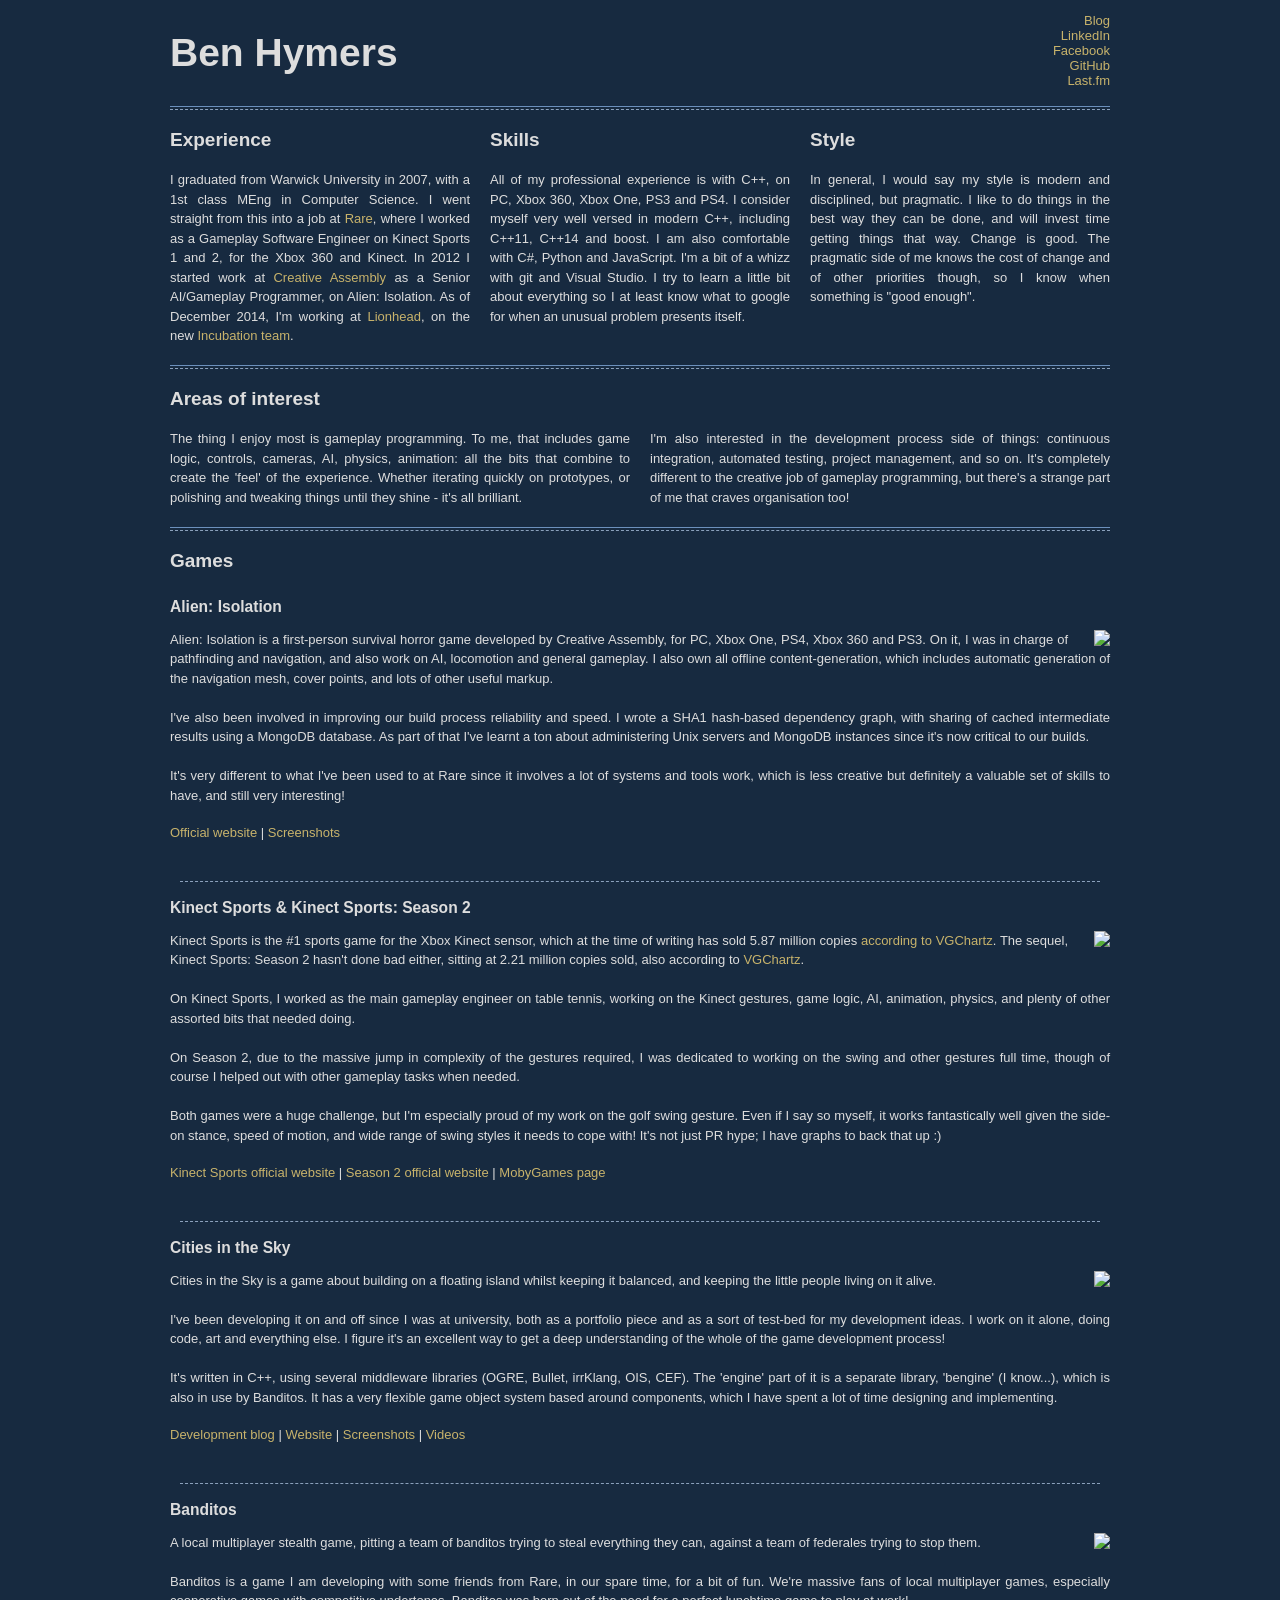
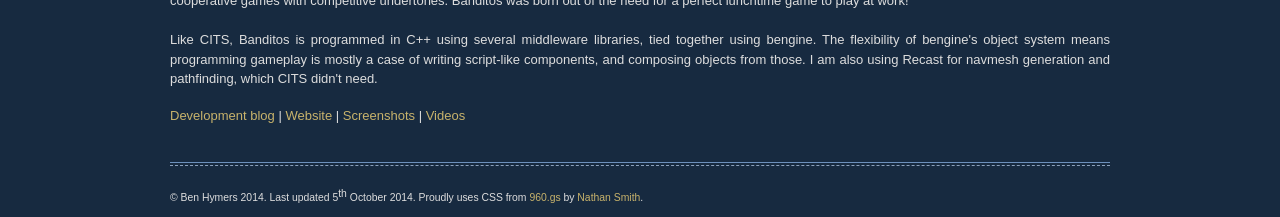
==== index.html @ a4647ba1 "Move from AppEngine to GitHub pages" ====
<!DOCTYPE html PUBLIC "-//W3C//DTD XHTML 1.0 Strict//EN" "http://www.w3.org/TR/xhtml1/DTD/xhtml1-strict.dtd">
<html xmlns="http://www.w3.org/1999/xhtml" xml:lang="en" lang="en">
<head>
	<meta charset="utf-8">
	<title>Ben Hymers' website</title>
	<meta name="viewport" content="width=device-width, initial-scale=1.0">
	<meta http-equiv="Content-Type" content="text/html; charset=UTF-8" />
	<meta name="author" content="Ben Hymers" />
	<meta name="description" content="Ben Hymers' portfolio website" />
	<meta name="keywords" content="ben hymers, hymers, cities in the sky, cits, banditos" />
	<link rel="stylesheet" type="text/css" media="screen" href="site.css" />
	<script>document.write("<base href=\"" + document.location + "\" />");</script>
</head>
<body>
	<div id="wrap" class="container_12">
		<div id="header">
			<h1 class="grid_4">Ben Hymers</h1>
			<ul id="links" class="grid_4 push_4">
				<li><a href="http://blog.benhymers.com">Blog</a></li>
				<li><a href="http://www.linkedin.com/in/benhymers">LinkedIn</a></li>
				<li><a href="http://en-gb.facebook.com/ben.hymers">Facebook</a></li>
				<li><a href="https://github.com/hymerman">GitHub</a></li>
				<li><a href="http://www.last.fm/user/hymerman">Last.fm</a></li>
			</ul>
		</div>
		<div id="content">
			<div id="about" class="section clearfix">
				<hr/>
				<div id="experience" class="subsection grid_4">
					<h2>Experience</h2>
					<p>I graduated from Warwick University in 2007, with a 1st class MEng in Computer Science. I went straight from this into a job at <a href="http://rare.co.uk/">Rare</a>, where I worked as a Gameplay Software Engineer on Kinect Sports 1 and 2, for the Xbox 360 and Kinect. In 2012 I started work at <a href="http://www.creative-assembly.co.uk/">Creative Assembly</a> as a Senior AI/Gameplay Programmer, on Alien: Isolation. As of December 2014, I'm working at <a href="http://www.lionhead.com/">Lionhead</a>, on the new <a href="http://www.lionhead.com/the-studio/incubation/">Incubation team</a>.</p>
				</div>
				<div id="skills" class="subsection grid_4">
					<h2>Skills</h2>
					<p>All of my professional experience is with C++, on PC, Xbox 360, Xbox One, PS3 and PS4. I consider myself very well versed in modern C++, including C++11, C++14 and boost. I am also comfortable with C#, Python and JavaScript. I'm a bit of a whizz with git and Visual Studio. I try to learn a little bit about everything so I at least know what to google for when an unusual problem presents itself.</p>
				</div>
				<div id="style" class="subsection grid_4">
					<h2>Style</h2>
					<p>In general, I would say my style is modern and disciplined, but pragmatic. I like to do things in the best way they can be done, and will invest time getting things that way. Change is good. The pragmatic side of me knows the cost of change and of other priorities though, so I know when something is "good enough".</p>
				</div>
				<hr/>
				<div id="interests" class="subsection grid_6">
					<h2>Areas of interest</h2>
					<p>The thing I enjoy most is gameplay programming. To me, that includes game logic, controls, cameras, AI, physics, animation: all the bits that combine to create the 'feel' of the experience. Whether iterating quickly on prototypes, or polishing and tweaking things until they shine - it's all brilliant.</p>
				</div>
				<div id="other_interests" class="subsection grid_6">
					<h2>&nbsp;</h2><!-- to get things to align nicely -->
					<p>I'm also interested in the development process side of things: continuous integration, automated testing, project management, and so on. It's completely different to the creative job of gameplay programming, but there's a strange part of me that craves organisation too!</p>
				</div>
			</div>
			<hr/>
			<div id="games" class="section clearfix grid_12">
				<h2>Games</h2>
				<div id="alienisolation">
					<h3>Alien: Isolation</h3>
					<div class="gamescreenshot"><a href="http://www.alienisolation.com"><img alt="Alien: Isolation" src="http://files.benhymers.com/images/alien_isolation_screenshot.jpg" width="300" height="225"/></a></div>
					<p>Alien: Isolation is a first-person survival horror game developed by Creative Assembly, for PC, Xbox One, PS4, Xbox 360 and PS3. On it, I was in charge of pathfinding and navigation, and also work on AI, locomotion and general gameplay. I also own all offline content-generation, which includes automatic generation of the navigation mesh, cover points, and lots of other useful markup.</p>
					<p>I've also been involved in improving our build process reliability and speed. I wrote a SHA1 hash-based dependency graph, with sharing of cached intermediate results using a MongoDB database. As part of that I've learnt a ton about administering Unix servers and MongoDB instances since it's now critical to our builds.</p>
					<p>It's very different to what I've been used to at Rare since it involves a lot of systems and tools work, which is less creative but definitely a valuable set of skills to have, and still very interesting!</p>
					<div class="gamelinks">
						<ul class="gamelinks">
							<li><a href="http://www.alienisolation.com">Official website</a></li>
							<li><a href="http://www.alienisolation.com/en_us/media/screenshots">Screenshots</a></li>
						</ul>
					</div>
				</div>
				<hr/>
				<div id="kinectsports">
					<h3>Kinect Sports &amp; Kinect Sports: Season 2</h3>
					<div class="gamescreenshot"><a href="http://www.rare.co.uk/games/sport"><img alt="Kinect Sports" src="http://files.benhymers.com/images/kinectsports2_screenshot.jpg" width="300" height="225"/></a></div>
					<p>Kinect Sports is the #1 sports game for the Xbox Kinect sensor, which at the time of writing has sold 5.87 million copies <a href="http://www.vgchartz.com/game/45607/kinect-sports/">according to VGChartz</a>. The sequel, Kinect Sports: Season 2 hasn't done bad either, sitting at 2.21 million copies sold, also according to <a href="http://www.vgchartz.com/game/51392/kinect-sports-season-two/">VGChartz</a>.</p>
					<p>On Kinect Sports, I worked as the main gameplay engineer on table tennis, working on the Kinect gestures, game logic, AI, animation, physics, and plenty of other assorted bits that needed doing.</p>
					<p>On Season 2, due to the massive jump in complexity of the gestures required, I was dedicated to working on the swing and other gestures full time, though of course I helped out with other gameplay tasks when needed.</p>
					<p>Both games were a huge challenge, but I'm especially proud of my work on the golf swing gesture. Even if I say so myself, it works fantastically well given the side-on stance, speed of motion, and wide range of swing styles it needs to cope with! It's not just PR hype; I have graphs to back that up :)</p>
					<div class="gamelinks">
						<ul class="gamelinks">
							<li><a href="http://www.rare.co.uk/games/sport">Kinect Sports official website</a></li>
							<li><a href="http://www.rare.co.uk/games/kinect-sports-season-two">Season 2 official website</a></li>
							<li><a href="http://www.mobygames.com/game/kinect-sports">MobyGames page</a></li>
						</ul>
					</div>
				</div>
				<hr/>
				<div id="citiesinthesky">
					<h3>Cities in the Sky</h3>
					<div class="gamescreenshot"><a href="http://www.citiesinthesky.co.uk"><img alt="Cities in the Sky" src="http://files.benhymers.com/images/cits_screenshot.jpg" width="300" height="225"/></a></div>
					<p>Cities in the Sky is a game about building on a floating island whilst keeping it balanced, and keeping the little people living on it alive.</p>
					<p>I've been developing it on and off since I was at university, both as a portfolio piece and as a sort of test-bed for my development ideas. I work on it alone, doing code, art and everything else. I figure it's an excellent way to get a deep understanding of the whole of the game development process!</p>
					<p>It's written in C++, using several middleware libraries (OGRE, Bullet, irrKlang, OIS, CEF). The 'engine' part of it is a separate library, 'bengine' (I know...), which is also in use by Banditos. It has a very flexible game object system based around components, which I have spent a lot of time designing and implementing.</p>
					<div class="gamelinks">
						<ul>
							<li><a href="http://blog.benhymers.com/tag/cities-in-the-sky">Development blog</a></li>
							<li><a href="http://www.citiesinthesky.co.uk">Website</a></li>
							<li><a href="http://www.citiesinthesky.co.uk#screenshots">Screenshots</a></li>
							<li><a href="http://www.citiesinthesky.co.uk#videos">Videos</a></li>
						</ul>
					</div>
				</div>
				<hr/>
				<div id="banditos">
					<h3>Banditos</h3>
					<div class="gamescreenshot"><a href="http://www.banditosgame.com"><img alt="Banditos" src="http://files.benhymers.com/images/banditos_screenshot_2.jpg" width="300" height="225"/></a></div>
					<p>A local multiplayer stealth game, pitting a team of banditos trying to steal everything they can, against a team of federales trying to stop them.</p>
					<p>Banditos is a game I am developing with some friends from Rare, in our spare time, for a bit of fun. We're massive fans of local multiplayer games, especially cooperative games with competitive undertones. Banditos was born out of the need for a perfect lunchtime game to play at work!</p>
					<p>Like CITS, Banditos is programmed in C++ using several middleware libraries, tied together using bengine. The flexibility of bengine's object system means programming gameplay is mostly a case of writing script-like components, and composing objects from those. I am also using Recast for navmesh generation and pathfinding, which CITS didn't need.</p>
					<div class="gamelinks">
						<ul class="gamelinks">
							<li><a href="http://blog.benhymers.com/tag/banditos">Development blog</a></li>
							<li><a href="http://www.banditosgame.com">Website</a></li>
							<li><a href="http://www.banditosgame.com#screenshots">Screenshots</a></li>
							<li><a href="http://www.banditosgame.com#videos">Videos</a></li>
						</ul>
					</div>
				</div>
			</div>
			<hr/>
			<div id="footer" class="clearfix">
				<p class="grid_12">&copy; Ben Hymers 2014. Last updated 5<sup>th</sup> October 2014. Proudly uses CSS from <a href="http://960.gs">960.gs</a> by <a href="http://sonspring.com">Nathan Smith</a>.</p>
			</div>
		</div>
	</div>
	<script type="text/javascript">
	var gaJsHost = (("https:" == document.location.protocol) ? "https://ssl." : "http://www.");
	document.write(unescape("%3Cscript src='" + gaJsHost + "google-analytics.com/ga.js' type='text/javascript'%3E%3C/script%3E"));
	</script>
	<script type="text/javascript">
	try {
	var pageTracker = _gat._getTracker("UA-1548272-4");
	pageTracker._trackPageview();
	} catch(err) {}
	</script>
</body>
</html>
---- site.css ----
@import url(reset.css);
@import url(960.css);

body {
	font-family: 'Helvetica Neue', Arial, 'Liberation Sans', FreeSans, sans-serif;
	font-size: 13px;
	color: #ddd;
	background-color: #172a40;
}

ul, ol {
	list-style-type: none;
}

strong {
	font-weight: bold;
}
	
em {
	font-style: italic;
}

a {
	text-decoration: none;
}

a:link, a:visited {
	color: #c8b36b;
}

a:hover, a:active {
	color: #ebdaa0;
}

a img {
	border: none;
}

hr {
	margin: 0 10px 20px 10px;
	outline: 0;
	clear: both;
	height: 0;
	border-top: 1px solid #6c90bc;
	border-bottom: 1px dashed #8ba1bc;
	padding: 2px 0 0;
}

#games hr {
	margin-bottom: 10px;
	border-top: none;
}


h1 {
	margin-top: 0.8em;
	margin-bottom: 0.8em;
	font-size: 3em;
	font-family: 'Trebuchet MS', 'Lucida Grande', Verdana, Arial, sans-serif;
	font-weight: bold;
}

ul#links {
	margin-top: 1em;
	margin-bottom: 1em;
	text-align: right;
}

h2 {
	font-size: 19px;
	line-height: 20px;
	font-weight: bold;
	margin-bottom: 20px;
	text-align: left;
}

h3 {
	line-height: 2em;
	font-size: 1.2em;
	margin-bottom: 0.5em;
}

p {
	font-size: 13px;
	line-height: 1.5em;
	margin-bottom: 1.5em;
	text-align: justify;
}

div.gamescreenshot {
	margin-left: 2em;
	float:right;
}

.gamelinks ul {
	margin-top: 1em;
	margin-bottom: 3em;
}

.gamelinks li
{
	list-style-type: none;
	display: inline;
}

.gamelinks  li:before {
	content: " | ";
}

.gamelinks  li:first-child:before {
	content: none;
}

#footer p {
	font-size: 0.8em;
	margin-bottom: 1em;
	text-align: left;
}
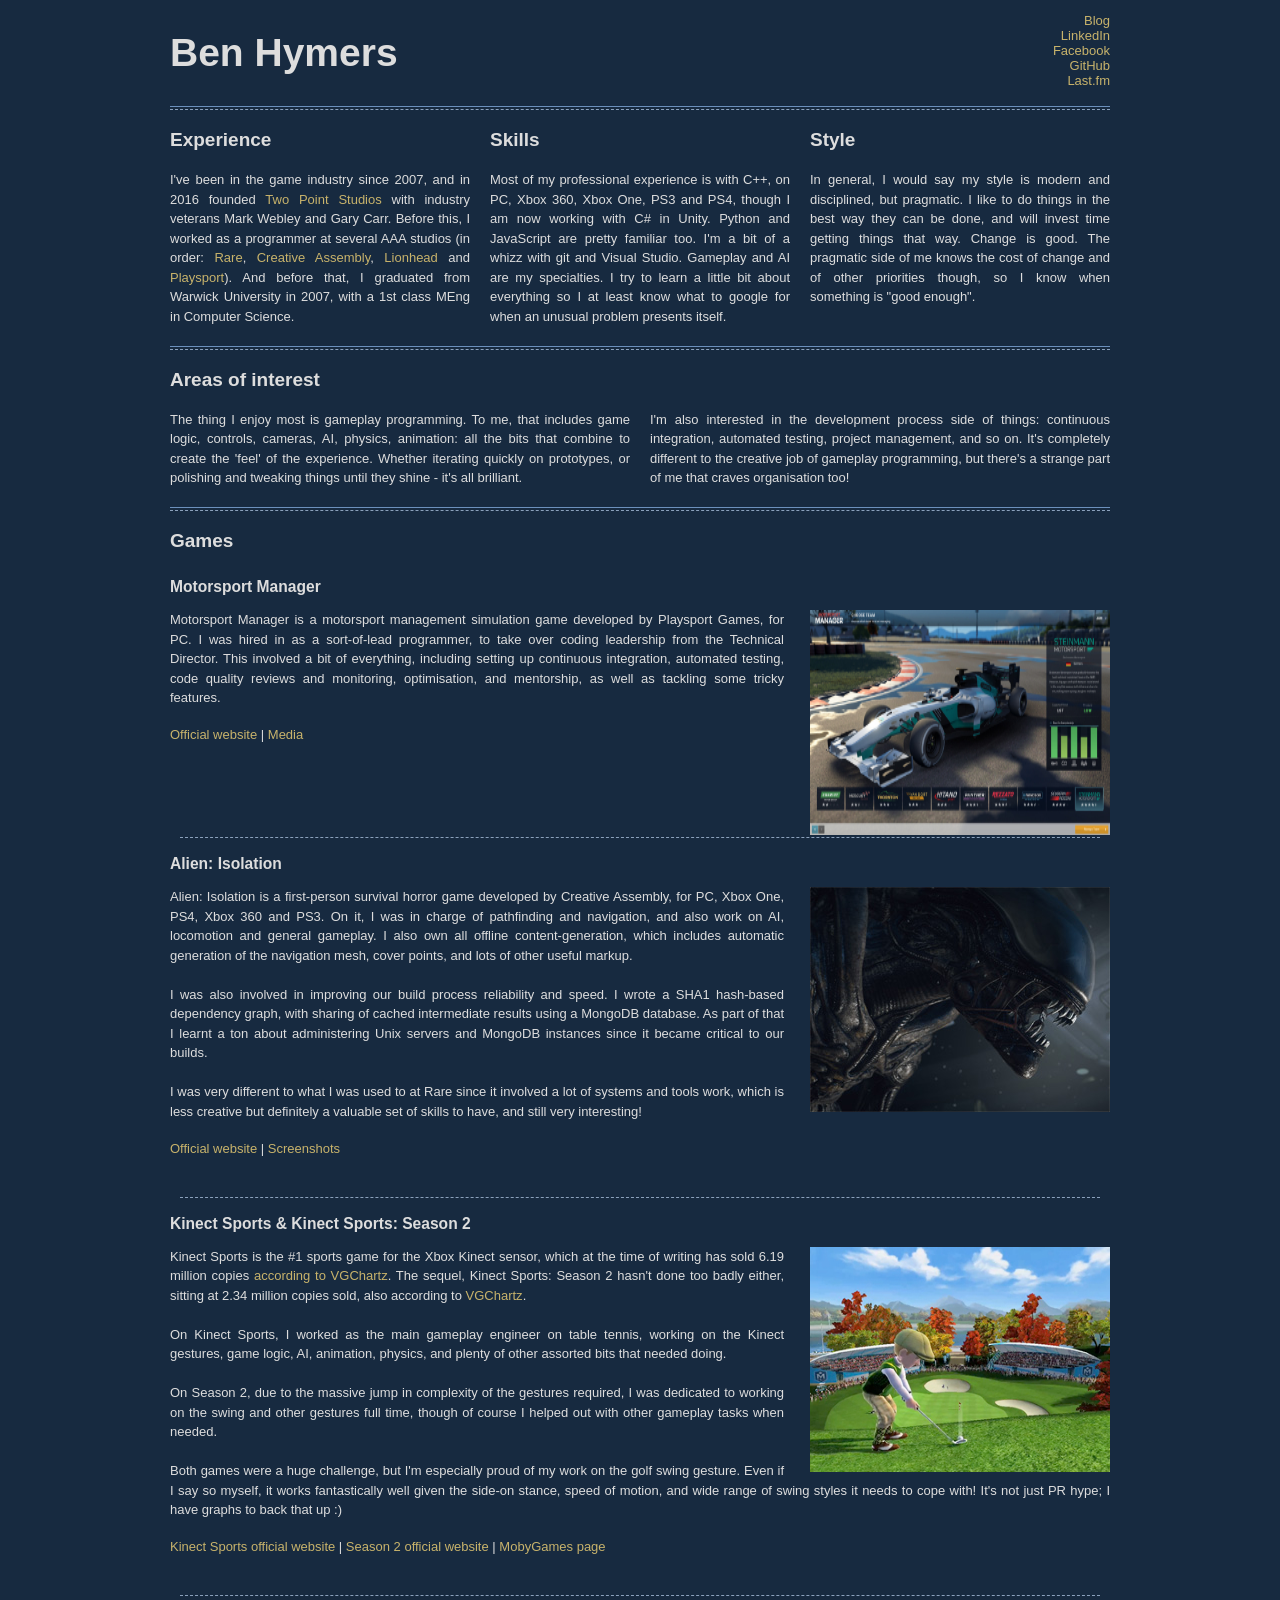
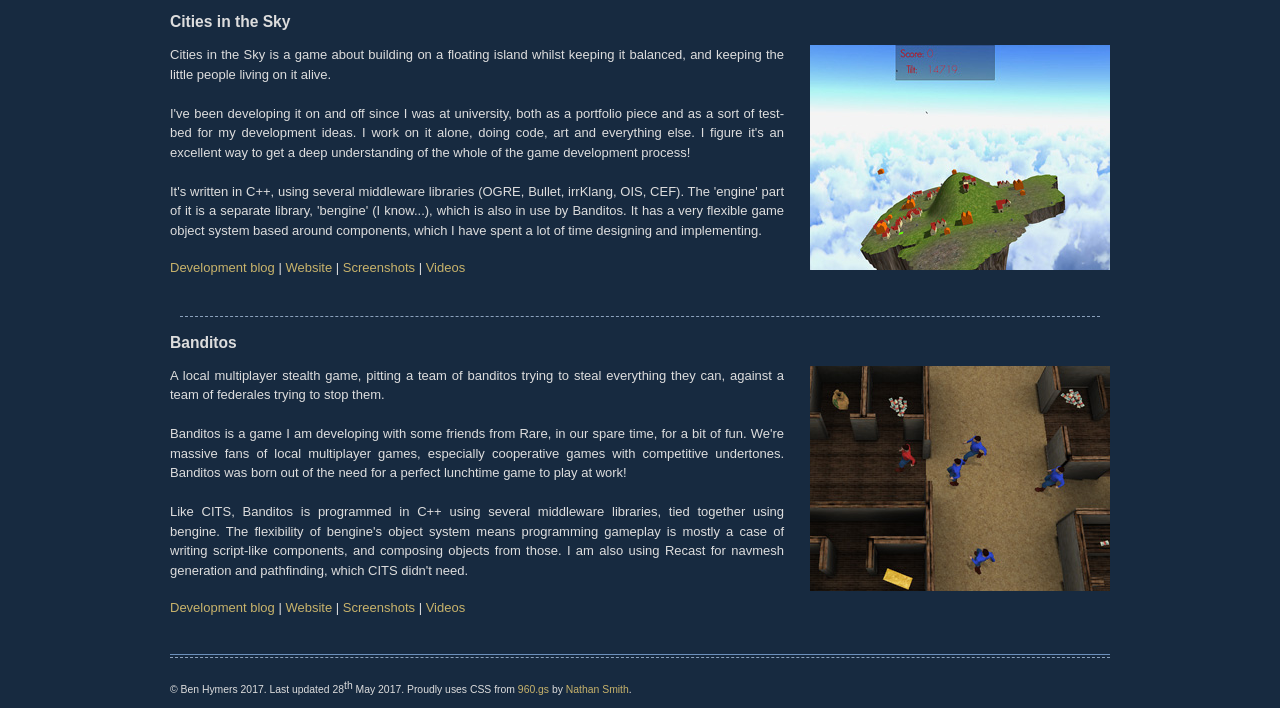
==== commit c132fca7: "Update with latest information" ====
--- a/index.html
+++ b/index.html
@@ -28,11 +28,11 @@
 				<hr/>
 				<div id="experience" class="subsection grid_4">
 					<h2>Experience</h2>
-					<p>I graduated from Warwick University in 2007, with a 1st class MEng in Computer Science. I went straight from this into a job at <a href="http://rare.co.uk/">Rare</a>, where I worked as a Gameplay Software Engineer on Kinect Sports 1 and 2, for the Xbox 360 and Kinect. In 2012 I started work at <a href="http://www.creative-assembly.co.uk/">Creative Assembly</a> as a Senior AI/Gameplay Programmer, on Alien: Isolation. As of December 2014, I'm working at <a href="http://www.lionhead.com/">Lionhead</a>, on the new <a href="http://www.lionhead.com/the-studio/incubation/">Incubation team</a>.</p>
+					<p>I've been in the game industry since 2007, and in 2016 founded <a href="http://www.twopointstudios.com">Two Point Studios</a> with industry veterans Mark Webley and Gary Carr. Before this, I worked as a programmer at several AAA studios (in order: <a href="http://rare.co.uk/">Rare</a>, <a href="http://www.creative-assembly.co.uk/">Creative Assembly</a>, <a href="http://www.lionhead.com/">Lionhead</a> and <a href="http://www.playsportgames.com/">Playsport</a>). And before that, I graduated from Warwick University in 2007, with a 1st class MEng in Computer Science.</p>
 				</div>
 				<div id="skills" class="subsection grid_4">
 					<h2>Skills</h2>
-					<p>All of my professional experience is with C++, on PC, Xbox 360, Xbox One, PS3 and PS4. I consider myself very well versed in modern C++, including C++11, C++14 and boost. I am also comfortable with C#, Python and JavaScript. I'm a bit of a whizz with git and Visual Studio. I try to learn a little bit about everything so I at least know what to google for when an unusual problem presents itself.</p>
+					<p>Most of my professional experience is with C++, on PC, Xbox 360, Xbox One, PS3 and PS4, though I am now working with C# in Unity. Python and JavaScript are pretty familiar too. I'm a bit of a whizz with git and Visual Studio. Gameplay and AI are my specialties. I try to learn a little bit about everything so I at least know what to google for when an unusual problem presents itself.</p>
 				</div>
 				<div id="style" class="subsection grid_4">
 					<h2>Style</h2>
@@ -51,12 +51,24 @@
 			<hr/>
 			<div id="games" class="section clearfix grid_12">
 				<h2>Games</h2>
+				<div id="motorsportmanager">
+					<h3>Motorsport Manager</h3>
+					<div class="gamescreenshot"><a href="http://www.motorsportmanager.com/"><img alt="Motorsport Manager" src="images/motorsport_manager_screenshot.jpg" width="300" height="225"/></a></div>
+					<p>Motorsport Manager is a motorsport management simulation game developed by Playsport Games, for PC. I was hired in as a sort-of-lead programmer, to take over coding leadership from the Technical Director. This involved a bit of everything, including setting up continuous integration, automated testing, code quality reviews and monitoring, optimisation, and mentorship, as well as tackling some tricky features.</p>
+					<div class="gamelinks">
+						<ul class="gamelinks">
+							<li><a href="http://www.motorsportmanager.com/">Official website</a></li>
+							<li><a href="http://www.motorsportmanager.com/media">Media</a></li>
+						</ul>
+					</div>
+				</div>
+				<hr/>
 				<div id="alienisolation">
 					<h3>Alien: Isolation</h3>
-					<div class="gamescreenshot"><a href="http://www.alienisolation.com"><img alt="Alien: Isolation" src="http://files.benhymers.com/images/alien_isolation_screenshot.jpg" width="300" height="225"/></a></div>
+					<div class="gamescreenshot"><a href="http://www.alienisolation.com"><img alt="Alien: Isolation" src="images/alien_isolation_screenshot.jpg" width="300" height="225"/></a></div>
 					<p>Alien: Isolation is a first-person survival horror game developed by Creative Assembly, for PC, Xbox One, PS4, Xbox 360 and PS3. On it, I was in charge of pathfinding and navigation, and also work on AI, locomotion and general gameplay. I also own all offline content-generation, which includes automatic generation of the navigation mesh, cover points, and lots of other useful markup.</p>
-					<p>I've also been involved in improving our build process reliability and speed. I wrote a SHA1 hash-based dependency graph, with sharing of cached intermediate results using a MongoDB database. As part of that I've learnt a ton about administering Unix servers and MongoDB instances since it's now critical to our builds.</p>
-					<p>It's very different to what I've been used to at Rare since it involves a lot of systems and tools work, which is less creative but definitely a valuable set of skills to have, and still very interesting!</p>
+					<p>I was also involved in improving our build process reliability and speed. I wrote a SHA1 hash-based dependency graph, with sharing of cached intermediate results using a MongoDB database. As part of that I learnt a ton about administering Unix servers and MongoDB instances since it became critical to our builds.</p>
+					<p>I was very different to what I was used to at Rare since it involved a lot of systems and tools work, which is less creative but definitely a valuable set of skills to have, and still very interesting!</p>
 					<div class="gamelinks">
 						<ul class="gamelinks">
 							<li><a href="http://www.alienisolation.com">Official website</a></li>
@@ -67,8 +79,8 @@
 				<hr/>
 				<div id="kinectsports">
 					<h3>Kinect Sports &amp; Kinect Sports: Season 2</h3>
-					<div class="gamescreenshot"><a href="http://www.rare.co.uk/games/sport"><img alt="Kinect Sports" src="http://files.benhymers.com/images/kinectsports2_screenshot.jpg" width="300" height="225"/></a></div>
-					<p>Kinect Sports is the #1 sports game for the Xbox Kinect sensor, which at the time of writing has sold 5.87 million copies <a href="http://www.vgchartz.com/game/45607/kinect-sports/">according to VGChartz</a>. The sequel, Kinect Sports: Season 2 hasn't done bad either, sitting at 2.21 million copies sold, also according to <a href="http://www.vgchartz.com/game/51392/kinect-sports-season-two/">VGChartz</a>.</p>
+					<div class="gamescreenshot"><a href="http://www.rare.co.uk/games/sport"><img alt="Kinect Sports" src="images/kinectsports2_screenshot.jpg" width="300" height="225"/></a></div>
+					<p>Kinect Sports is the #1 sports game for the Xbox Kinect sensor, which at the time of writing has sold 6.19 million copies <a href="http://www.vgchartz.com/game/45607/kinect-sports/">according to VGChartz</a>. The sequel, Kinect Sports: Season 2 hasn't done too badly either, sitting at 2.34 million copies sold, also according to <a href="http://www.vgchartz.com/game/51392/kinect-sports-season-two/">VGChartz</a>.</p>
 					<p>On Kinect Sports, I worked as the main gameplay engineer on table tennis, working on the Kinect gestures, game logic, AI, animation, physics, and plenty of other assorted bits that needed doing.</p>
 					<p>On Season 2, due to the massive jump in complexity of the gestures required, I was dedicated to working on the swing and other gestures full time, though of course I helped out with other gameplay tasks when needed.</p>
 					<p>Both games were a huge challenge, but I'm especially proud of my work on the golf swing gesture. Even if I say so myself, it works fantastically well given the side-on stance, speed of motion, and wide range of swing styles it needs to cope with! It's not just PR hype; I have graphs to back that up :)</p>
@@ -83,7 +95,7 @@
 				<hr/>
 				<div id="citiesinthesky">
 					<h3>Cities in the Sky</h3>
-					<div class="gamescreenshot"><a href="http://www.citiesinthesky.co.uk"><img alt="Cities in the Sky" src="http://files.benhymers.com/images/cits_screenshot.jpg" width="300" height="225"/></a></div>
+					<div class="gamescreenshot"><a href="http://www.citiesinthesky.co.uk"><img alt="Cities in the Sky" src="images/cits_screenshot.jpg" width="300" height="225"/></a></div>
 					<p>Cities in the Sky is a game about building on a floating island whilst keeping it balanced, and keeping the little people living on it alive.</p>
 					<p>I've been developing it on and off since I was at university, both as a portfolio piece and as a sort of test-bed for my development ideas. I work on it alone, doing code, art and everything else. I figure it's an excellent way to get a deep understanding of the whole of the game development process!</p>
 					<p>It's written in C++, using several middleware libraries (OGRE, Bullet, irrKlang, OIS, CEF). The 'engine' part of it is a separate library, 'bengine' (I know...), which is also in use by Banditos. It has a very flexible game object system based around components, which I have spent a lot of time designing and implementing.</p>
@@ -99,7 +111,7 @@
 				<hr/>
 				<div id="banditos">
 					<h3>Banditos</h3>
-					<div class="gamescreenshot"><a href="http://www.banditosgame.com"><img alt="Banditos" src="http://files.benhymers.com/images/banditos_screenshot_2.jpg" width="300" height="225"/></a></div>
+					<div class="gamescreenshot"><a href="http://www.banditosgame.com"><img alt="Banditos" src="images/banditos_screenshot_2.jpg" width="300" height="225"/></a></div>
 					<p>A local multiplayer stealth game, pitting a team of banditos trying to steal everything they can, against a team of federales trying to stop them.</p>
 					<p>Banditos is a game I am developing with some friends from Rare, in our spare time, for a bit of fun. We're massive fans of local multiplayer games, especially cooperative games with competitive undertones. Banditos was born out of the need for a perfect lunchtime game to play at work!</p>
 					<p>Like CITS, Banditos is programmed in C++ using several middleware libraries, tied together using bengine. The flexibility of bengine's object system means programming gameplay is mostly a case of writing script-like components, and composing objects from those. I am also using Recast for navmesh generation and pathfinding, which CITS didn't need.</p>
@@ -115,7 +127,7 @@
 			</div>
 			<hr/>
 			<div id="footer" class="clearfix">
-				<p class="grid_12">&copy; Ben Hymers 2014. Last updated 5<sup>th</sup> October 2014. Proudly uses CSS from <a href="http://960.gs">960.gs</a> by <a href="http://sonspring.com">Nathan Smith</a>.</p>
+				<p class="grid_12">&copy; Ben Hymers 2017. Last updated 28<sup>th</sup> May 2017. Proudly uses CSS from <a href="http://960.gs">960.gs</a> by <a href="http://sonspring.com">Nathan Smith</a>.</p>
 			</div>
 		</div>
 	</div>
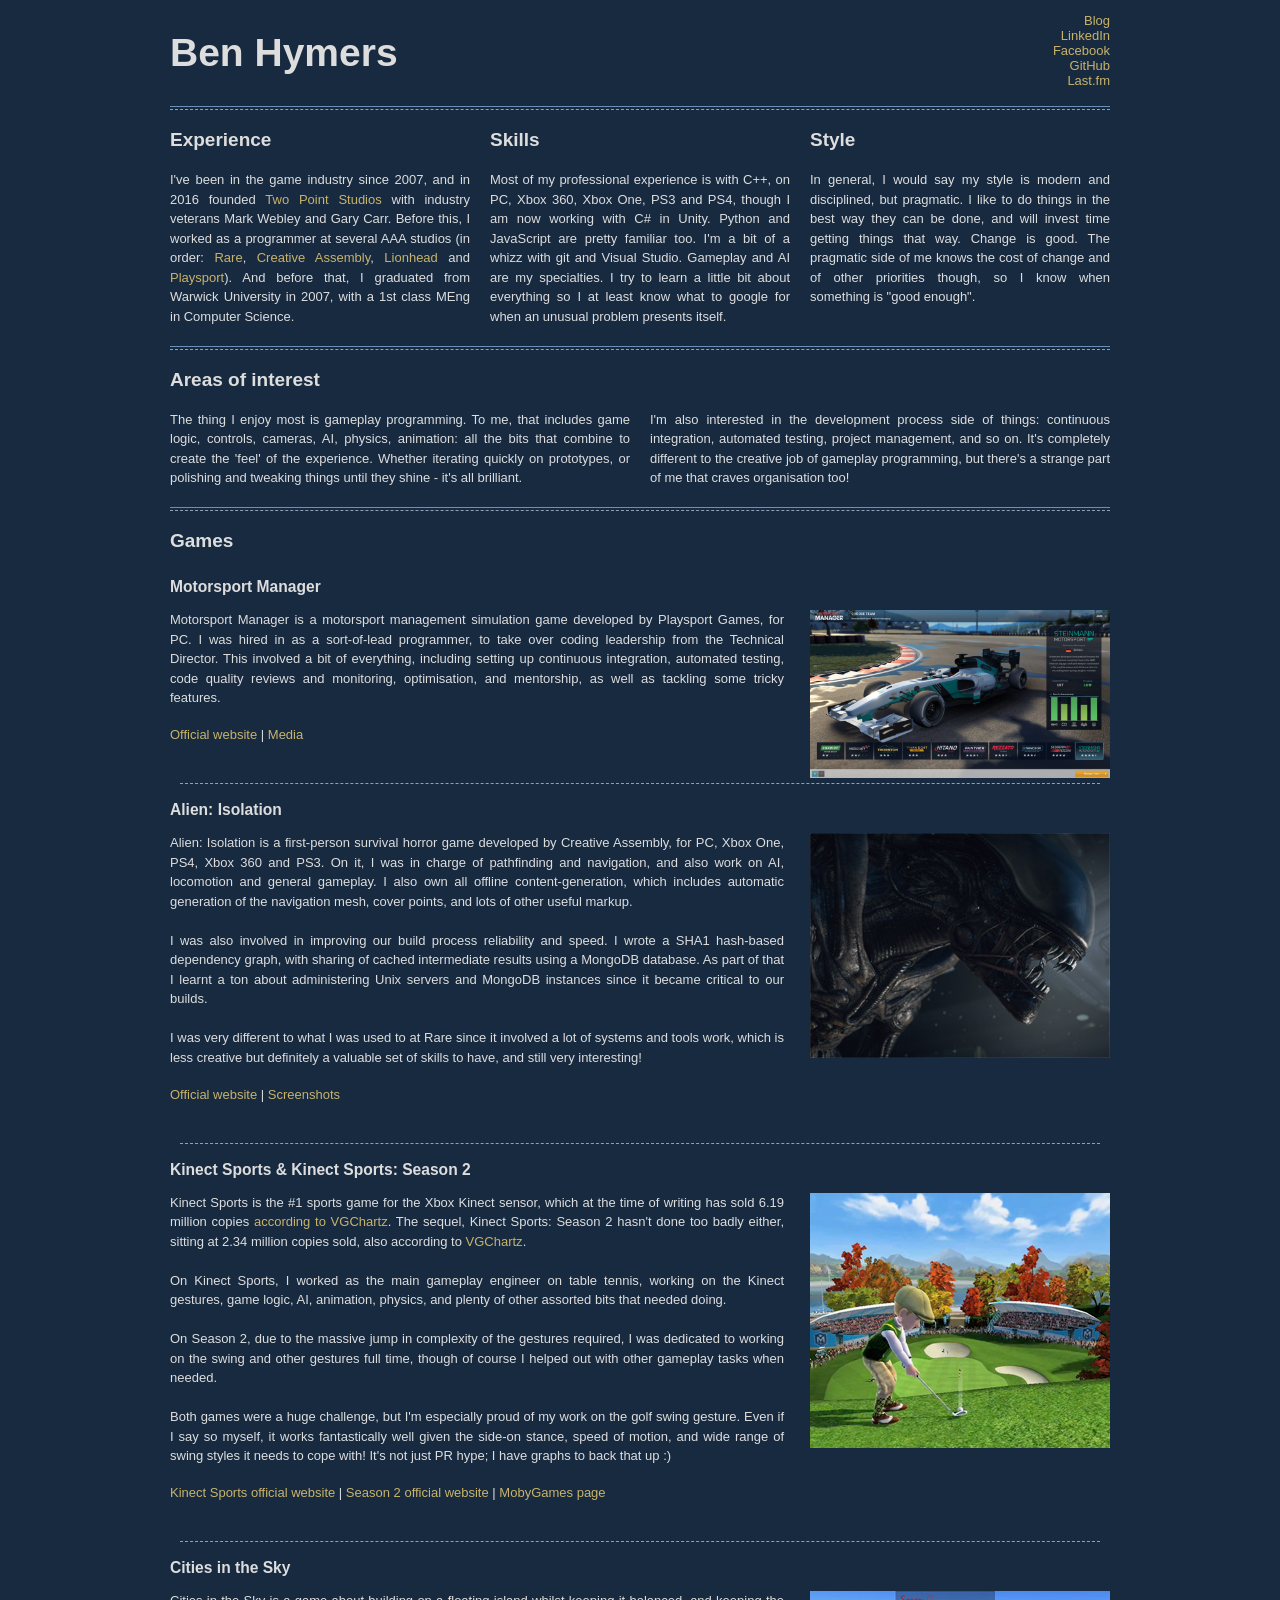
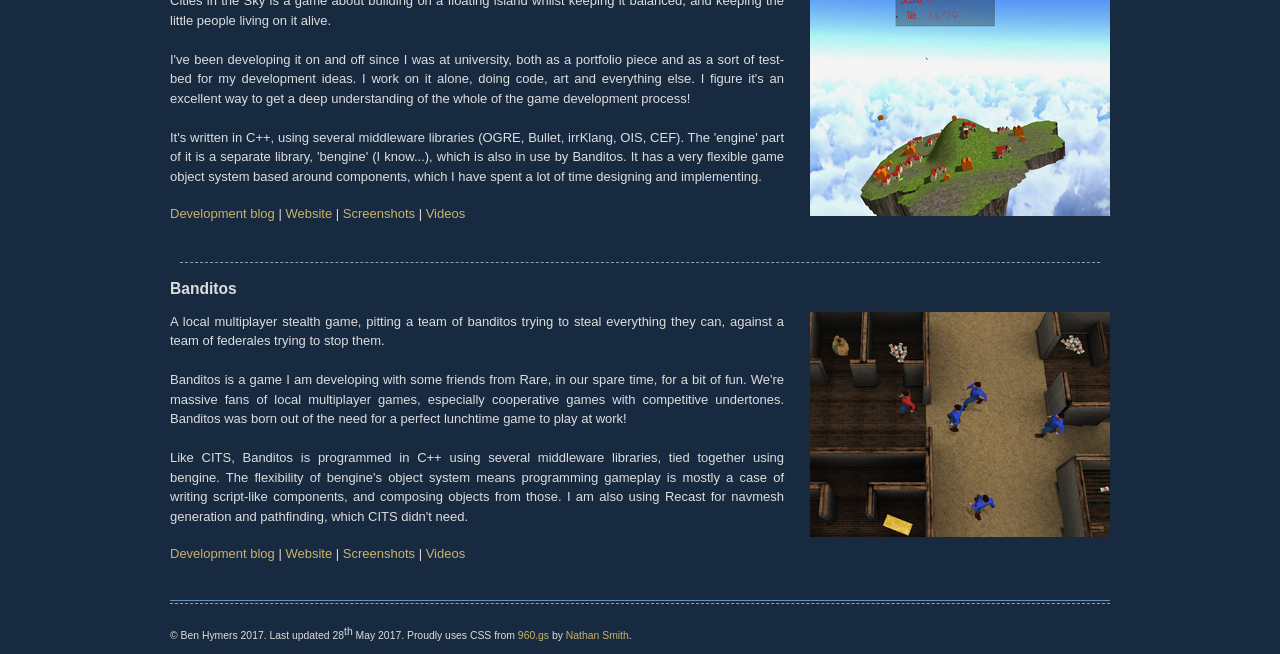
==== commit a4fd71b7: "Fix image heights" ====
--- a/index.html
+++ b/index.html
@@ -53,7 +53,7 @@
 				<h2>Games</h2>
 				<div id="motorsportmanager">
 					<h3>Motorsport Manager</h3>
-					<div class="gamescreenshot"><a href="http://www.motorsportmanager.com/"><img alt="Motorsport Manager" src="images/motorsport_manager_screenshot.jpg" width="300" height="225"/></a></div>
+					<div class="gamescreenshot"><a href="http://www.motorsportmanager.com/"><img alt="Motorsport Manager" src="images/motorsport_manager_screenshot.jpg" width="300" height="168"/></a></div>
 					<p>Motorsport Manager is a motorsport management simulation game developed by Playsport Games, for PC. I was hired in as a sort-of-lead programmer, to take over coding leadership from the Technical Director. This involved a bit of everything, including setting up continuous integration, automated testing, code quality reviews and monitoring, optimisation, and mentorship, as well as tackling some tricky features.</p>
 					<div class="gamelinks">
 						<ul class="gamelinks">
@@ -79,7 +79,7 @@
 				<hr/>
 				<div id="kinectsports">
 					<h3>Kinect Sports &amp; Kinect Sports: Season 2</h3>
-					<div class="gamescreenshot"><a href="http://www.rare.co.uk/games/sport"><img alt="Kinect Sports" src="images/kinectsports2_screenshot.jpg" width="300" height="225"/></a></div>
+					<div class="gamescreenshot"><a href="http://www.rare.co.uk/games/sport"><img alt="Kinect Sports" src="images/kinectsports2_screenshot.jpg" width="300" height="255"/></a></div>
 					<p>Kinect Sports is the #1 sports game for the Xbox Kinect sensor, which at the time of writing has sold 6.19 million copies <a href="http://www.vgchartz.com/game/45607/kinect-sports/">according to VGChartz</a>. The sequel, Kinect Sports: Season 2 hasn't done too badly either, sitting at 2.34 million copies sold, also according to <a href="http://www.vgchartz.com/game/51392/kinect-sports-season-two/">VGChartz</a>.</p>
 					<p>On Kinect Sports, I worked as the main gameplay engineer on table tennis, working on the Kinect gestures, game logic, AI, animation, physics, and plenty of other assorted bits that needed doing.</p>
 					<p>On Season 2, due to the massive jump in complexity of the gestures required, I was dedicated to working on the swing and other gestures full time, though of course I helped out with other gameplay tasks when needed.</p>
